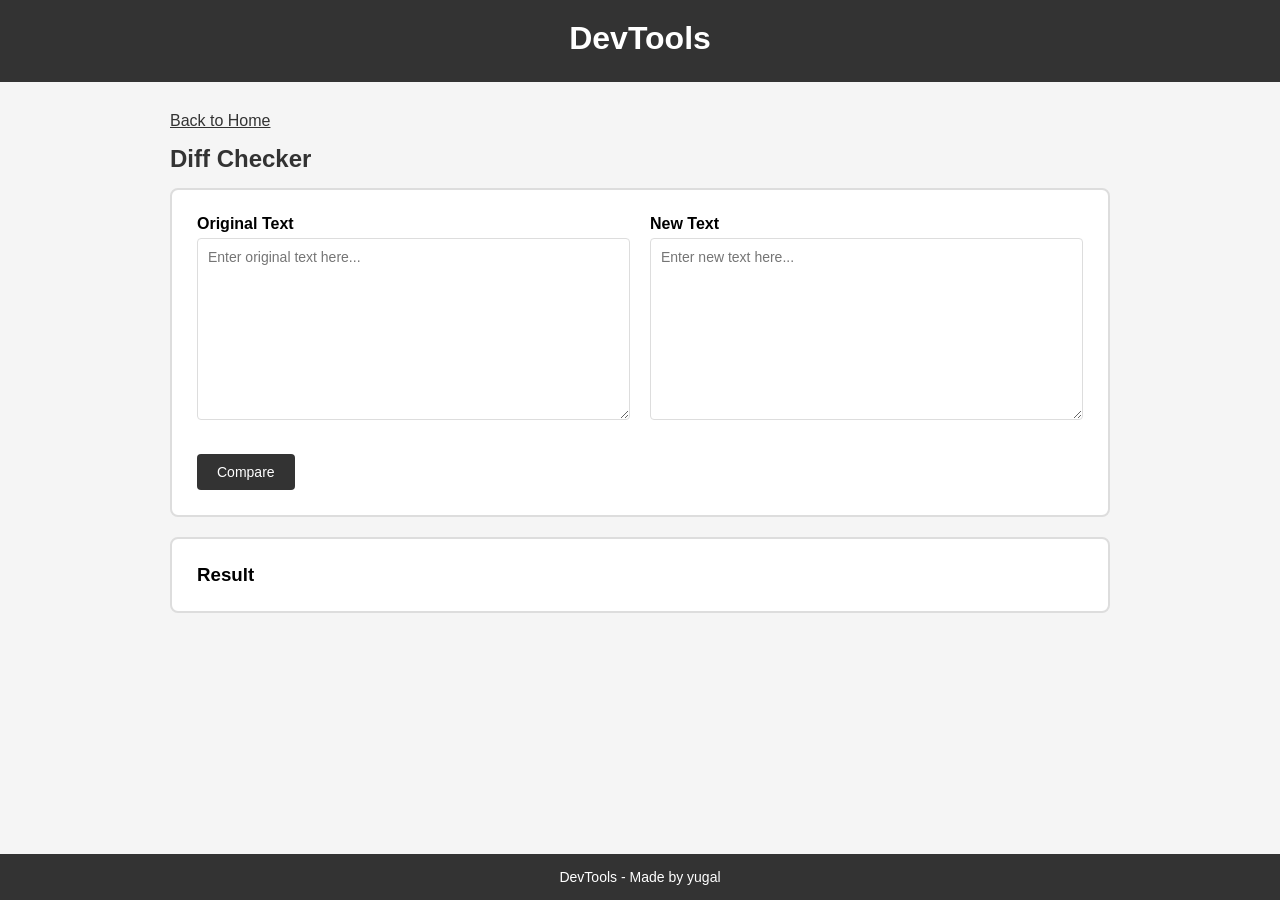
==== diff.html @ 2b7f2846 "diff checker added" ====
<!DOCTYPE html>
<html lang="en">
<head>
    <meta charset="UTF-8">
    <meta name="viewport" content="width=device-width, initial-scale=1.0">
    <title>Diff Checker - DevTools</title>
    <link rel="stylesheet" href="css/style.css">
    <link rel="stylesheet" href="css/diff.css">
</head>
<body>
    <header>
        <h1>DevTools</h1>
    </header>

    <main>
        <a href="index.html" class="nav-link">Back to Home</a>
        <h2>Diff Checker</h2>

        <div class="container">
            <div class="diff-inputs">
                <div>
                    <label for="originalText">Original Text</label>
                    <textarea id="originalText" rows="10" placeholder="Enter original text here..."></textarea>
                </div>
                <div>
                    <label for="newText">New Text</label>
                    <textarea id="newText" rows="10" placeholder="Enter new text here..."></textarea>
                </div>
            </div>
            <button id="compareBtn">Compare</button>
        </div>

        <div class="container">
            <h3>Result</h3>
            <div id="diffResult" class="diff-result"></div>
        </div>
    </main>

    <footer>
        <p>DevTools - Made by yugal</p>
    </footer>

    <script src="js/diff.js"></script>
</body>
</html>
---- css/style.css ----
* {
    margin: 0;
    padding: 0;
    box-sizing: border-box;
}

body {
    font-family: Arial, sans-serif;
    background-color: #f5f5f5;
    min-height: 100vh;
    display: flex;
    flex-direction: column;
}

header {
    background-color: #333;
    color: white;
    padding: 20px;
    text-align: center;
}

header h1 {
    margin-bottom: 5px;
}

main {
    flex: 1;
    padding: 30px;
    max-width: 1000px;
    margin: 0 auto;
    width: 100%;
}

.cards {
    display: grid;
    grid-template-columns: repeat(auto-fit, minmax(200px, 1fr));
    gap: 20px;
}

.card {
    background-color: white;
    border: 2px solid #ddd;
    border-radius: 8px;
    padding: 25px;
    text-align: center;
    text-decoration: none;
    color: #333;
    transition: border-color 0.2s;
}

.card:hover {
    border-color: #333;
}

.card h2 {
    color: #333;
    margin-bottom: 10px;
}

.card p {
    color: #666;
    font-size: 14px;
}

footer {
    background-color: #333;
    color: white;
    padding: 15px;
    text-align: center;
    font-size: 14px;
}

/* Form elements */
.container {
    background-color: white;
    border: 2px solid #ddd;
    border-radius: 8px;
    padding: 25px;
    margin-bottom: 20px;
}

h2 {
    margin-bottom: 15px;
    color: #333;
}

label {
    display: block;
    margin-bottom: 5px;
    font-weight: bold;
}

textarea, input[type="text"] {
    width: 100%;
    padding: 10px;
    border: 1px solid #ddd;
    border-radius: 4px;
    font-family: Arial, sans-serif;
    font-size: 14px;
    margin-bottom: 15px;
}

textarea {
    resize: vertical;
}

button {
    background-color: #333;
    color: white;
    border: none;
    padding: 10px 20px;
    border-radius: 4px;
    cursor: pointer;
    font-size: 14px;
}

button:hover {
    background-color: #555;
}

.btn-secondary {
    background-color: #666;
}

.btn-secondary:hover {
    background-color: #888;
}

.btn-danger {
    background-color: #c33;
}

.btn-danger:hover {
    background-color: #a55;
}

.nav-link {
    display: inline-block;
    margin-bottom: 15px;
    color: #333;
    text-decoration: underline;
}

.result-area {
    margin-top: 20px;
    padding: 15px;
    background-color: #f9f9f9;
    border: 1px solid #ddd;
    border-radius: 4px;
    white-space: pre-wrap;
    font-family: monospace;
    font-size: 14px;
    overflow-x: auto;
}

table {
    width: 100%;
    border-collapse: collapse;
    margin-top: 15px;
}

th, td {
    border: 1px solid #ddd;
    padding: 10px;
    text-align: left;
}

th {
    background-color: #f5f5f5;
}

.copy-btn {
    margin-left: 10px;
    font-size: 12px;
    padding: 5px 10px;
}
---- css/diff.css ----
.diff-inputs {
    display: grid;
    grid-template-columns: 1fr 1fr;
    gap: 20px;
    margin-bottom: 15px;
}

.diff-result {
    font-family: monospace;
    font-size: 14px;
    line-height: 1.6;
}

.diff-line {
    padding: 2px 10px;
    margin: 0;
    border-left: 3px solid transparent;
}

.diff-line.added {
    background-color: #d4edda;
    border-left-color: #28a745;
}

.diff-line.removed {
    background-color: #f8d7da;
    border-left-color: #dc3545;
}

.diff-line.changed {
    background-color: #fff3cd;
    border-left-color: #ffc107;
}

.diff-line.unchanged {
    background-color: #f9f9f9;
    border-left-color: #ddd;
}

.diff-label {
    display: inline-block;
    width: 60px;
    font-weight: bold;
}

.diff-summary {
    margin-top: 15px;
    padding: 10px;
    background-color: #f5f5f5;
    border-radius: 4px;
}

@media (max-width: 600px) {
    .diff-inputs {
        grid-template-columns: 1fr;
    }
}
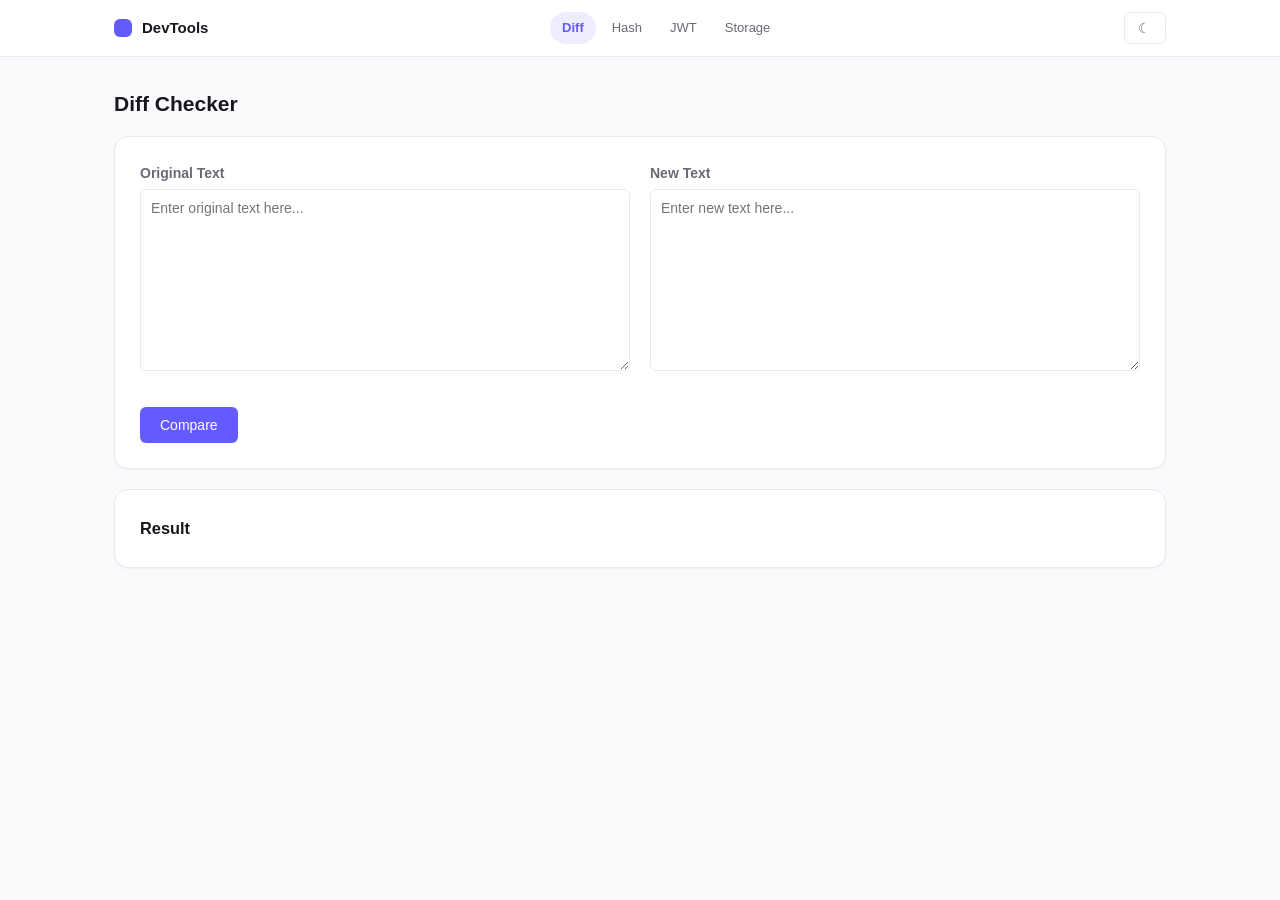
==== commit 10c81b6c: "added dark theme toggle" ====
--- a/diff.html
+++ b/diff.html
@@ -6,14 +6,34 @@
     <title>Diff Checker - DevTools</title>
     <link rel="stylesheet" href="css/style.css">
     <link rel="stylesheet" href="css/diff.css">
+    <script>
+    (function () {
+        var t = localStorage.getItem('devtools-theme');
+        if (t !== 'dark' && t !== 'light') {
+            t = window.matchMedia('(prefers-color-scheme: dark)').matches ? 'dark' : 'light';
+        }
+        document.documentElement.dataset.theme = t;
+    })();
+    </script>
 </head>
 <body>
-    <header>
-        <h1>DevTools</h1>
-    </header>
+    <nav class="site-nav">
+        <div class="nav-inner">
+            <a class="brand" href="index.html"><span class="brand-logo"></span>DevTools</a>
+            <div class="nav-links">
+                <a class="nav-link active" aria-current="page" href="diff.html">Diff</a>
+                <a class="nav-link" href="hash.html">Hash</a>
+                <a class="nav-link" href="jwt.html">JWT</a>
+                <a class="nav-link" href="storage.html">Storage</a>
+            </div>
+            <button class="theme-toggle" type="button" aria-label="Toggle dark mode" title="Toggle dark mode" aria-pressed="false">
+                <span class="icon-moon">☾</span>
+                <span class="icon-sun">☀</span>
+            </button>
+        </div>
+    </nav>
 
     <main>
-        <a href="index.html" class="nav-link">Back to Home</a>
         <h2>Diff Checker</h2>
 
         <div class="container">
@@ -36,10 +56,7 @@
         </div>
     </main>
 
-    <footer>
-        <p>DevTools - Made by yugal</p>
-    </footer>
-
+    <script src="js/theme.js"></script>
     <script src="js/diff.js"></script>
 </body>
 </html>
--- a/css/style.css
+++ b/css/style.css
@@ -1,3 +1,61 @@
+/* Design tokens */
+:root {
+    --bg: #fafafd;
+    --surface: #ffffff;
+    --surface-2: #f4f4f8;
+    --text: #17171d;
+    --text-secondary: #6a6a76;
+    --text-faint: #9a9aa6;
+    --border: #e9e9f0;
+    --border-strong: #d9d9e3;
+    --primary: #635bff;
+    --primary-hover: #5851e6;
+    --primary-soft: #eeedff;
+    --on-primary: #ffffff;
+    --success: #0e9f6e;
+    --success-soft: #e6faf3;
+    --warning: #d97a0a;
+    --warning-soft: #fff4e5;
+    --danger: #d64545;
+    --danger-soft: #fdecec;
+    --focus-ring: rgba(99, 91, 255, .25);
+    --shadow-sm: 0 1px 2px rgba(23, 23, 29, .04);
+    --shadow-md: 0 4px 12px rgba(23, 23, 29, .06);
+    --shadow-accent: 0 4px 14px rgba(99, 91, 255, .10);
+    --radius-sm: 6px;
+    --radius-md: 10px;
+    --radius-lg: 14px;
+    --font-sans: -apple-system, BlinkMacSystemFont, "Segoe UI", Roboto, "Helvetica Neue", Arial, sans-serif;
+    --font-mono: ui-monospace, "Cascadia Code", "SF Mono", Menlo, Consolas, monospace;
+    color-scheme: light;
+}
+
+:root[data-theme="dark"] {
+    --bg: #0f0f14;
+    --surface: #17171f;
+    --surface-2: #1e1e28;
+    --text: #e8e8f0;
+    --text-secondary: #9a9aa8;
+    --text-faint: #6a6a78;
+    --border: #262632;
+    --border-strong: #34344a;
+    --primary: #8784ff;
+    --primary-hover: #9694ff;
+    --primary-soft: rgba(99, 91, 255, .16);
+    --on-primary: #0f0f14;
+    --success: #3ecf8e;
+    --success-soft: rgba(14, 159, 110, .15);
+    --warning: #f5a623;
+    --warning-soft: rgba(217, 122, 10, .15);
+    --danger: #ff7a7a;
+    --danger-soft: rgba(214, 69, 69, .15);
+    --focus-ring: rgba(135, 132, 255, .28);
+    --shadow-sm: 0 1px 2px rgba(0, 0, 0, .30);
+    --shadow-md: 0 4px 12px rgba(0, 0, 0, .40);
+    --shadow-accent: 0 4px 14px rgba(135, 132, 255, .14);
+    color-scheme: dark;
+}
+
 * {
     margin: 0;
     padding: 0;
@@ -5,32 +63,131 @@
 }
 
 body {
-    font-family: Arial, sans-serif;
-    background-color: #f5f5f5;
+    font-family: var(--font-sans);
+    background-color: var(--bg);
+    color: var(--text);
     min-height: 100vh;
     display: flex;
     flex-direction: column;
-}
-
-header {
-    background-color: #333;
-    color: white;
-    padding: 20px;
-    text-align: center;
-}
-
-header h1 {
-    margin-bottom: 5px;
+    font-size: 14px;
+    line-height: 1.6;
+}
+
+/* App shell */
+.site-nav {
+    position: sticky;
+    top: 0;
+    z-index: 50;
+    background-color: var(--surface);
+    border-bottom: 1px solid var(--border);
+}
+
+.nav-inner {
+    max-width: 1100px;
+    margin: 0 auto;
+    padding: 0 24px;
+    min-height: 56px;
+    display: flex;
+    align-items: center;
+    justify-content: space-between;
+    gap: 16px;
+}
+
+.brand {
+    display: flex;
+    align-items: center;
+    gap: 10px;
+    font-size: 15px;
+    font-weight: 700;
+    color: var(--text);
+    text-decoration: none;
+}
+
+.brand-logo {
+    width: 18px;
+    height: 18px;
+    border-radius: 6px;
+    background-color: var(--primary);
+}
+
+.nav-links {
+    display: flex;
+    gap: 4px;
+    overflow-x: auto;
+}
+
+.nav-link {
+    font-size: 13px;
+    color: var(--text-secondary);
+    text-decoration: none;
+    padding: 6px 12px;
+    border-radius: 999px;
+    white-space: nowrap;
+    transition: background-color .15s ease, color .15s ease;
+}
+
+.nav-link:hover {
+    color: var(--text);
+    background-color: var(--surface-2);
+}
+
+.nav-link.active {
+    color: var(--primary);
+    background-color: var(--primary-soft);
+    font-weight: 600;
+}
+
+.theme-toggle {
+    width: 32px;
+    height: 32px;
+    flex: none;
+    display: flex;
+    align-items: center;
+    justify-content: center;
+    font-size: 14px;
+    border: 1px solid var(--border);
+    background-color: var(--surface);
+    color: var(--text-secondary);
+    border-radius: var(--radius-sm);
+    cursor: pointer;
+    transition: border-color .15s ease, color .15s ease;
+}
+
+.theme-toggle:hover {
+    border-color: var(--border-strong);
+    color: var(--text);
+}
+
+.theme-toggle .icon-sun {
+    display: none;
+}
+
+:root[data-theme="dark"] .theme-toggle .icon-sun {
+    display: inline;
+}
+
+:root[data-theme="dark"] .theme-toggle .icon-moon {
+    display: none;
+}
+
+@media (max-width: 640px) {
+    .nav-inner {
+        flex-direction: column;
+        align-items: stretch;
+        padding: 10px 16px;
+        gap: 8px;
+    }
 }
 
 main {
     flex: 1;
-    padding: 30px;
-    max-width: 1000px;
+    padding: 30px 24px;
+    max-width: 1100px;
     margin: 0 auto;
     width: 100%;
 }
 
+/* Legacy components, tokenized (redesigned in the next commit) */
 .cards {
     display: grid;
     grid-template-columns: repeat(auto-fit, minmax(200px, 1fr));
@@ -38,64 +195,64 @@
 }
 
 .card {
-    background-color: white;
-    border: 2px solid #ddd;
-    border-radius: 8px;
+    background-color: var(--surface);
+    border: 1px solid var(--border);
+    border-radius: var(--radius-lg);
     padding: 25px;
     text-align: center;
     text-decoration: none;
-    color: #333;
-    transition: border-color 0.2s;
+    color: var(--text);
+    box-shadow: var(--shadow-sm);
+    transition: border-color .2s ease, box-shadow .2s ease, transform .2s ease;
 }
 
 .card:hover {
-    border-color: #333;
+    border-color: var(--border-strong);
 }
 
 .card h2 {
-    color: #333;
+    color: var(--text);
     margin-bottom: 10px;
 }
 
 .card p {
-    color: #666;
-    font-size: 14px;
-}
-
-footer {
-    background-color: #333;
-    color: white;
-    padding: 15px;
-    text-align: center;
-    font-size: 14px;
-}
-
-/* Form elements */
+    color: var(--text-secondary);
+    font-size: 14px;
+}
+
 .container {
-    background-color: white;
-    border: 2px solid #ddd;
-    border-radius: 8px;
+    background-color: var(--surface);
+    border: 1px solid var(--border);
+    border-radius: var(--radius-lg);
     padding: 25px;
     margin-bottom: 20px;
+    box-shadow: var(--shadow-sm);
 }
 
 h2 {
     margin-bottom: 15px;
-    color: #333;
+    color: var(--text);
+}
+
+h3 {
+    color: var(--text);
 }
 
 label {
     display: block;
     margin-bottom: 5px;
     font-weight: bold;
+    color: var(--text-secondary);
 }
 
 textarea, input[type="text"] {
     width: 100%;
     padding: 10px;
-    border: 1px solid #ddd;
-    border-radius: 4px;
-    font-family: Arial, sans-serif;
+    border: 1px solid var(--border);
+    background-color: var(--surface);
+    color: var(--text);
+    border-radius: var(--radius-sm);
+    font-family: var(--font-sans);
     font-size: 14px;
     margin-bottom: 15px;
 }
@@ -105,51 +262,52 @@
 }
 
 button {
-    background-color: #333;
-    color: white;
+    background-color: var(--primary);
+    color: var(--on-primary);
     border: none;
     padding: 10px 20px;
-    border-radius: 4px;
+    border-radius: var(--radius-sm);
     cursor: pointer;
     font-size: 14px;
+    font-family: var(--font-sans);
+    transition: background-color .15s ease;
 }
 
 button:hover {
-    background-color: #555;
+    background-color: var(--primary-hover);
 }
 
 .btn-secondary {
-    background-color: #666;
+    background-color: var(--surface);
+    color: var(--text);
+    border: 1px solid var(--border-strong);
 }
 
 .btn-secondary:hover {
-    background-color: #888;
+    background-color: var(--surface-2);
 }
 
 .btn-danger {
-    background-color: #c33;
+    background-color: var(--danger-soft);
+    color: var(--danger);
+    border: 1px solid var(--danger);
 }
 
 .btn-danger:hover {
-    background-color: #a55;
-}
-
-.nav-link {
-    display: inline-block;
-    margin-bottom: 15px;
-    color: #333;
-    text-decoration: underline;
+    background-color: var(--danger);
+    color: #ffffff;
 }
 
 .result-area {
     margin-top: 20px;
     padding: 15px;
-    background-color: #f9f9f9;
-    border: 1px solid #ddd;
-    border-radius: 4px;
+    background-color: var(--surface-2);
+    border: 1px solid var(--border);
+    border-radius: var(--radius-sm);
     white-space: pre-wrap;
-    font-family: monospace;
-    font-size: 14px;
+    font-family: var(--font-mono);
+    font-size: 14px;
+    color: var(--text);
     overflow-x: auto;
 }
 
@@ -160,13 +318,18 @@
 }
 
 th, td {
-    border: 1px solid #ddd;
+    border-bottom: 1px solid var(--border);
     padding: 10px;
     text-align: left;
+    color: var(--text);
 }
 
 th {
-    background-color: #f5f5f5;
+    background-color: var(--surface-2);
+    color: var(--text-faint);
+    font-size: 11px;
+    text-transform: uppercase;
+    letter-spacing: .06em;
 }
 
 .copy-btn {
@@ -174,3 +337,8 @@
     font-size: 12px;
     padding: 5px 10px;
 }
+
+:focus-visible {
+    outline: 2px solid var(--primary);
+    outline-offset: 2px;
+}
--- a/css/diff.css
+++ b/css/diff.css
@@ -9,6 +9,7 @@
     font-family: monospace;
     font-size: 14px;
     line-height: 1.6;
+    color: var(--text);
 }
 
 .diff-line {
@@ -18,23 +19,23 @@
 }
 
 .diff-line.added {
-    background-color: #d4edda;
-    border-left-color: #28a745;
+    background-color: var(--success-soft);
+    border-left-color: var(--success);
 }
 
 .diff-line.removed {
-    background-color: #f8d7da;
-    border-left-color: #dc3545;
+    background-color: var(--danger-soft);
+    border-left-color: var(--danger);
 }
 
 .diff-line.changed {
-    background-color: #fff3cd;
-    border-left-color: #ffc107;
+    background-color: var(--warning-soft);
+    border-left-color: var(--warning);
 }
 
 .diff-line.unchanged {
-    background-color: #f9f9f9;
-    border-left-color: #ddd;
+    background-color: transparent;
+    border-left-color: var(--border);
 }
 
 .diff-label {
@@ -46,7 +47,7 @@
 .diff-summary {
     margin-top: 15px;
     padding: 10px;
-    background-color: #f5f5f5;
+    background-color: var(--surface-2);
     border-radius: 4px;
 }
 
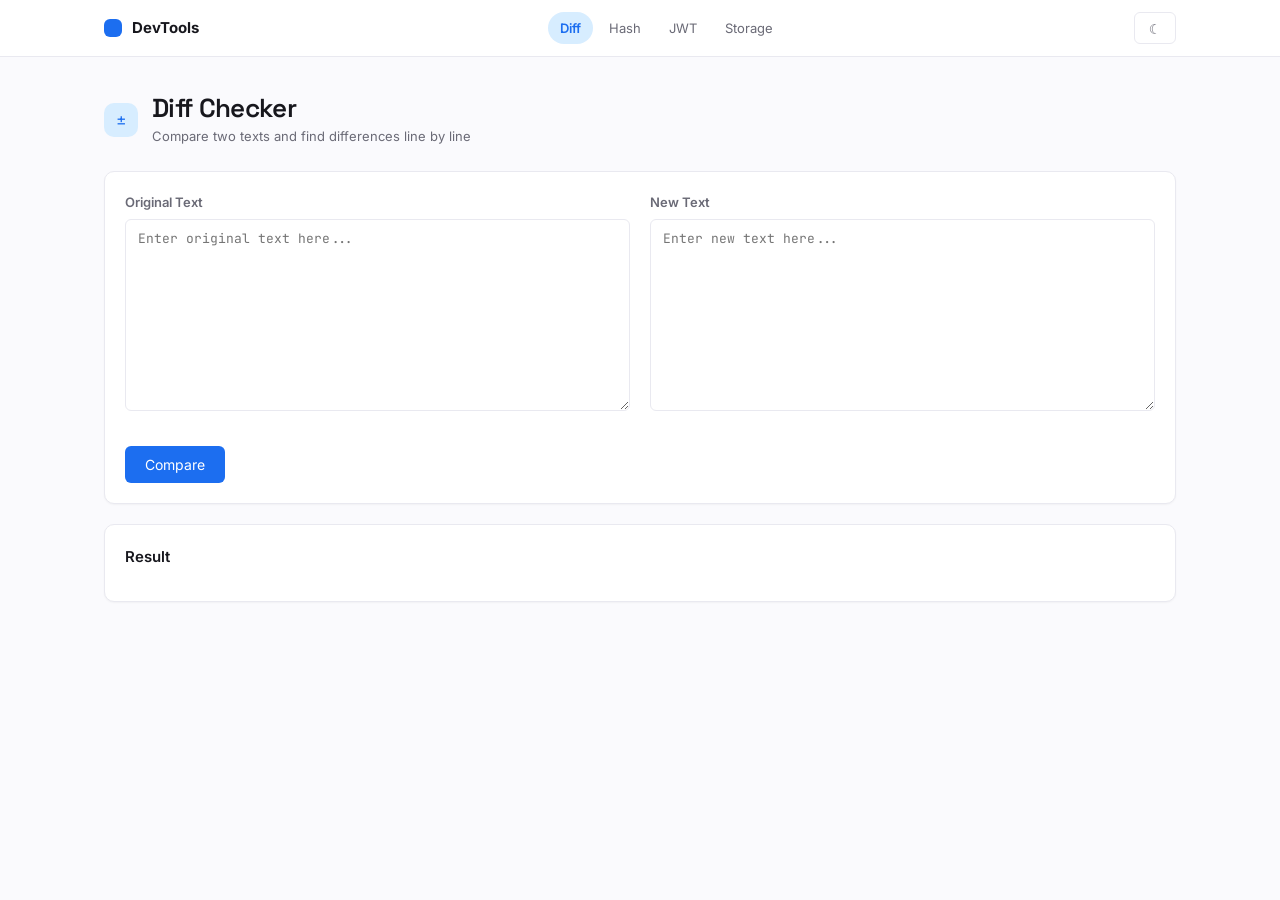
==== commit 621450ee: "redesigned ui with clean design system" ====
--- a/diff.html
+++ b/diff.html
@@ -4,6 +4,7 @@
     <meta charset="UTF-8">
     <meta name="viewport" content="width=device-width, initial-scale=1.0">
     <title>Diff Checker - DevTools</title>
+    <link rel="stylesheet" href="https://fonts.googleapis.com/css2?family=Space+Grotesk:wght@400;500;600;700&family=Inter:wght@400;500;600&family=JetBrains+Mono:wght@400;500;600&display=swap">
     <link rel="stylesheet" href="css/style.css">
     <link rel="stylesheet" href="css/diff.css">
     <script>
@@ -34,17 +35,23 @@
     </nav>
 
     <main>
-        <h2>Diff Checker</h2>
+        <div class="page-head">
+            <div class="tool-icon tint-blue">±</div>
+            <div>
+                <h1 class="page-title">Diff Checker</h1>
+                <p class="page-desc">Compare two texts and find differences line by line</p>
+            </div>
+        </div>
 
         <div class="container">
             <div class="diff-inputs">
                 <div>
                     <label for="originalText">Original Text</label>
-                    <textarea id="originalText" rows="10" placeholder="Enter original text here..."></textarea>
+                    <textarea id="originalText" class="mono" rows="10" placeholder="Enter original text here..."></textarea>
                 </div>
                 <div>
                     <label for="newText">New Text</label>
-                    <textarea id="newText" rows="10" placeholder="Enter new text here..."></textarea>
+                    <textarea id="newText" class="mono" rows="10" placeholder="Enter new text here..."></textarea>
                 </div>
             </div>
             <button id="compareBtn">Compare</button>
--- a/css/style.css
+++ b/css/style.css
@@ -8,9 +8,9 @@
     --text-faint: #9a9aa6;
     --border: #e9e9f0;
     --border-strong: #d9d9e3;
-    --primary: #635bff;
-    --primary-hover: #5851e6;
-    --primary-soft: #eeedff;
+    --primary: oklch(57% 0.21 260);
+    --primary-hover: oklch(50% 0.22 260);
+    --primary-soft: oklch(94% 0.05 258);
     --on-primary: #ffffff;
     --success: #0e9f6e;
     --success-soft: #e6faf3;
@@ -18,41 +18,42 @@
     --warning-soft: #fff4e5;
     --danger: #d64545;
     --danger-soft: #fdecec;
-    --focus-ring: rgba(99, 91, 255, .25);
+    --focus-ring: oklch(57% 0.21 260 / .25);
     --shadow-sm: 0 1px 2px rgba(23, 23, 29, .04);
     --shadow-md: 0 4px 12px rgba(23, 23, 29, .06);
-    --shadow-accent: 0 4px 14px rgba(99, 91, 255, .10);
+    --shadow-accent: 0 4px 14px oklch(57% 0.21 260 / .10);
     --radius-sm: 6px;
     --radius-md: 10px;
     --radius-lg: 14px;
-    --font-sans: -apple-system, BlinkMacSystemFont, "Segoe UI", Roboto, "Helvetica Neue", Arial, sans-serif;
-    --font-mono: ui-monospace, "Cascadia Code", "SF Mono", Menlo, Consolas, monospace;
+    --font-display: "Space Grotesk", "Inter", ui-sans-serif, system-ui, -apple-system, "Segoe UI", sans-serif;
+    --font-sans: "Inter", ui-sans-serif, system-ui, -apple-system, BlinkMacSystemFont, "Segoe UI", Roboto, "Helvetica Neue", Arial, sans-serif;
+    --font-mono: "JetBrains Mono", ui-monospace, "Cascadia Code", "SF Mono", Menlo, Consolas, monospace;
     color-scheme: light;
 }
 
 :root[data-theme="dark"] {
-    --bg: #0f0f14;
-    --surface: #17171f;
-    --surface-2: #1e1e28;
-    --text: #e8e8f0;
-    --text-secondary: #9a9aa8;
-    --text-faint: #6a6a78;
-    --border: #262632;
-    --border-strong: #34344a;
-    --primary: #8784ff;
-    --primary-hover: #9694ff;
-    --primary-soft: rgba(99, 91, 255, .16);
-    --on-primary: #0f0f14;
-    --success: #3ecf8e;
-    --success-soft: rgba(14, 159, 110, .15);
-    --warning: #f5a623;
-    --warning-soft: rgba(217, 122, 10, .15);
-    --danger: #ff7a7a;
-    --danger-soft: rgba(214, 69, 69, .15);
-    --focus-ring: rgba(135, 132, 255, .28);
-    --shadow-sm: 0 1px 2px rgba(0, 0, 0, .30);
-    --shadow-md: 0 4px 12px rgba(0, 0, 0, .40);
-    --shadow-accent: 0 4px 14px rgba(135, 132, 255, .14);
+    --bg: #0a0a0a;
+    --surface: #141414;
+    --surface-2: #1b1b1b;
+    --text: #f4f4f5;
+    --text-secondary: #a1a1aa;
+    --text-faint: #71717a;
+    --border: #27272a;
+    --border-strong: #3f3f46;
+    --primary: oklch(70% 0.17 262);
+    --primary-hover: oklch(76% 0.15 262);
+    --primary-soft: oklch(27% 0.07 260);
+    --on-primary: #0a0a0a;
+    --success: #4ade80;
+    --success-soft: rgba(74, 222, 128, .15);
+    --warning: #fbbf24;
+    --warning-soft: rgba(251, 191, 36, .15);
+    --danger: #f87171;
+    --danger-soft: rgba(248, 113, 113, .15);
+    --focus-ring: oklch(70% 0.17 262 / .30);
+    --shadow-sm: 0 1px 2px rgba(0, 0, 0, .45);
+    --shadow-md: 0 4px 12px rgba(0, 0, 0, .55);
+    --shadow-accent: 0 4px 14px oklch(70% 0.17 262 / .16);
     color-scheme: dark;
 }
 
@@ -83,7 +84,7 @@
 }
 
 .nav-inner {
-    max-width: 1100px;
+    max-width: 1120px;
     margin: 0 auto;
     padding: 0 24px;
     min-height: 56px;
@@ -107,7 +108,7 @@
     width: 18px;
     height: 18px;
     border-radius: 6px;
-    background-color: var(--primary);
+    background: var(--primary);
 }
 
 .nav-links {
@@ -181,100 +182,127 @@
 
 main {
     flex: 1;
-    padding: 30px 24px;
-    max-width: 1100px;
+    padding: 36px 24px 64px;
+    max-width: 1120px;
     margin: 0 auto;
     width: 100%;
 }
 
-/* Legacy components, tokenized (redesigned in the next commit) */
-.cards {
-    display: grid;
-    grid-template-columns: repeat(auto-fit, minmax(200px, 1fr));
-    gap: 20px;
-}
-
-.card {
+/* Page header (tool pages) */
+.page-head {
+    display: flex;
+    align-items: center;
+    gap: 14px;
+    margin-bottom: 24px;
+}
+
+.page-title {
+    font-family: var(--font-display);
+    font-size: 26px;
+    font-weight: 600;
+    letter-spacing: -.025em;
+    color: var(--text);
+    line-height: 1.2;
+}
+
+.page-desc {
+    font-size: 13px;
+    color: var(--text-secondary);
+    margin-top: 2px;
+}
+
+/* Tool icon chips */
+.tool-icon {
+    width: 34px;
+    height: 34px;
+    flex: none;
+    display: flex;
+    align-items: center;
+    justify-content: center;
+    border-radius: var(--radius-md);
+    font-size: 16px;
+    transition: transform .15s ease;
+}
+
+.tint-indigo, .tint-blue, .tint-green, .tint-amber {
+    background: var(--primary-soft);
+    color: var(--primary);
+}
+
+
+/* Content panels */
+.container {
     background-color: var(--surface);
     border: 1px solid var(--border);
-    border-radius: var(--radius-lg);
-    padding: 25px;
-    text-align: center;
-    text-decoration: none;
-    color: var(--text);
-    box-shadow: var(--shadow-sm);
-    transition: border-color .2s ease, box-shadow .2s ease, transform .2s ease;
-}
-
-.card:hover {
-    border-color: var(--border-strong);
-}
-
-.card h2 {
-    color: var(--text);
-    margin-bottom: 10px;
-}
-
-.card p {
-    color: var(--text-secondary);
-    font-size: 14px;
-}
-
-.container {
-    background-color: var(--surface);
-    border: 1px solid var(--border);
-    border-radius: var(--radius-lg);
-    padding: 25px;
+    border-radius: var(--radius-md);
+    padding: 20px;
     margin-bottom: 20px;
     box-shadow: var(--shadow-sm);
 }
 
-h2 {
-    margin-bottom: 15px;
-    color: var(--text);
-}
-
 h3 {
-    color: var(--text);
-}
-
+    font-size: 15px;
+    font-weight: 600;
+    color: var(--text);
+    margin-bottom: 12px;
+}
+
+/* Forms */
 label {
     display: block;
-    margin-bottom: 5px;
-    font-weight: bold;
+    font-size: 13px;
+    font-weight: 600;
     color: var(--text-secondary);
-}
-
-textarea, input[type="text"] {
+    margin-bottom: 6px;
+}
+
+textarea, input[type="text"], select {
     width: 100%;
-    padding: 10px;
+    padding: 10px 12px;
     border: 1px solid var(--border);
     background-color: var(--surface);
     color: var(--text);
     border-radius: var(--radius-sm);
     font-family: var(--font-sans);
-    font-size: 14px;
-    margin-bottom: 15px;
+    font-size: 13.5px;
+    margin-bottom: 14px;
+    transition: border-color .15s ease, box-shadow .15s ease;
+}
+
+textarea:focus, input[type="text"]:focus, select:focus {
+    outline: none;
+    border-color: var(--primary);
+    box-shadow: 0 0 0 3px var(--focus-ring);
 }
 
 textarea {
     resize: vertical;
 }
 
+textarea.mono, input.mono {
+    font-family: var(--font-mono);
+    font-size: 13px;
+}
+
+/* Buttons */
 button {
+    font-family: var(--font-sans);
+    font-size: 14px;
+    padding: 10px 20px;
+    border-radius: var(--radius-sm);
+    border: none;
+    cursor: pointer;
     background-color: var(--primary);
     color: var(--on-primary);
-    border: none;
-    padding: 10px 20px;
-    border-radius: var(--radius-sm);
-    cursor: pointer;
-    font-size: 14px;
-    font-family: var(--font-sans);
-    transition: background-color .15s ease;
+    transition: background-color .15s ease, color .15s ease, border-color .15s ease;
 }
 
 button:hover {
     background-color: var(--primary-hover);
+}
+
+button + button {
+    margin-left: 8px;
 }
 
 .btn-secondary {
@@ -298,47 +326,59 @@
     color: #ffffff;
 }
 
-.result-area {
-    margin-top: 20px;
-    padding: 15px;
-    background-color: var(--surface-2);
-    border: 1px solid var(--border);
-    border-radius: var(--radius-sm);
-    white-space: pre-wrap;
-    font-family: var(--font-mono);
-    font-size: 14px;
-    color: var(--text);
-    overflow-x: auto;
-}
-
-table {
-    width: 100%;
-    border-collapse: collapse;
-    margin-top: 15px;
-}
-
-th, td {
-    border-bottom: 1px solid var(--border);
-    padding: 10px;
-    text-align: left;
-    color: var(--text);
-}
-
-th {
-    background-color: var(--surface-2);
-    color: var(--text-faint);
-    font-size: 11px;
-    text-transform: uppercase;
-    letter-spacing: .06em;
-}
-
 .copy-btn {
     margin-left: 10px;
     font-size: 12px;
     padding: 5px 10px;
 }
 
+.action-btn {
+    padding: 5px 10px;
+    font-size: 12px;
+}
+
+/* Browser surfaces: selection + scrollbars themed from the palette */
+::selection {
+    background: rgba(99, 91, 255, .22);
+}
+
+:root[data-theme="dark"] ::selection {
+    background: rgba(135, 132, 255, .30);
+}
+
+::-webkit-scrollbar {
+    width: 10px;
+    height: 10px;
+}
+
+::-webkit-scrollbar-track {
+    background: transparent;
+}
+
+::-webkit-scrollbar-thumb {
+    background: var(--border-strong);
+    border-radius: 999px;
+    border: 2px solid var(--bg);
+}
+
+::-webkit-scrollbar-thumb:hover {
+    background: var(--text-faint);
+}
+
+/* Focus visibility + reduced motion */
 :focus-visible {
     outline: 2px solid var(--primary);
     outline-offset: 2px;
-}
+    border-radius: var(--radius-sm);
+}
+
+@media (prefers-reduced-motion: reduce) {
+    html {
+        scroll-behavior: auto;
+    }
+
+    *, *::before, *::after {
+        transition-duration: .01ms !important;
+        animation-duration: .01ms !important;
+    }
+}
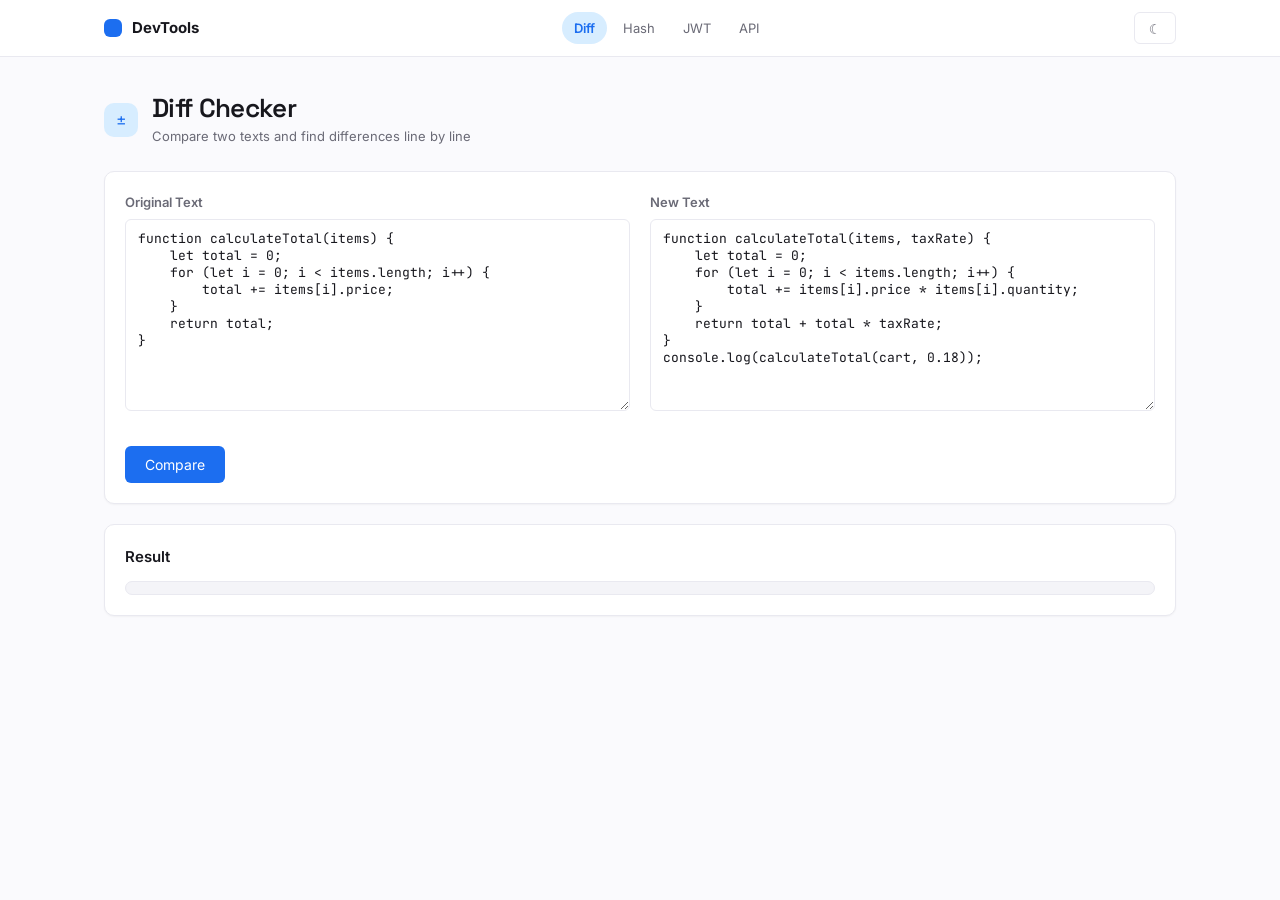
==== commit 40c09d8b: "added API Tester tool with request history and response" ====
--- a/diff.html
+++ b/diff.html
@@ -25,7 +25,7 @@
                 <a class="nav-link active" aria-current="page" href="diff.html">Diff</a>
                 <a class="nav-link" href="hash.html">Hash</a>
                 <a class="nav-link" href="jwt.html">JWT</a>
-                <a class="nav-link" href="storage.html">Storage</a>
+                <a class="nav-link" href="api.html">API</a>
             </div>
             <button class="theme-toggle" type="button" aria-label="Toggle dark mode" title="Toggle dark mode" aria-pressed="false">
                 <span class="icon-moon">☾</span>
@@ -47,11 +47,24 @@
             <div class="diff-inputs">
                 <div>
                     <label for="originalText">Original Text</label>
-                    <textarea id="originalText" class="mono" rows="10" placeholder="Enter original text here..."></textarea>
+                    <textarea id="originalText" class="mono" rows="10" placeholder="Enter original text here...">function calculateTotal(items) {
+    let total = 0;
+    for (let i = 0; i &lt; items.length; i++) {
+        total += items[i].price;
+    }
+    return total;
+}</textarea>
                 </div>
                 <div>
                     <label for="newText">New Text</label>
-                    <textarea id="newText" class="mono" rows="10" placeholder="Enter new text here..."></textarea>
+                    <textarea id="newText" class="mono" rows="10" placeholder="Enter new text here...">function calculateTotal(items, taxRate) {
+    let total = 0;
+    for (let i = 0; i &lt; items.length; i++) {
+        total += items[i].price * items[i].quantity;
+    }
+    return total + total * taxRate;
+}
+console.log(calculateTotal(cart, 0.18));</textarea>
                 </div>
             </div>
             <button id="compareBtn">Compare</button>
--- a/css/diff.css
+++ b/css/diff.css
@@ -6,14 +6,20 @@
 }
 
 .diff-result {
-    font-family: monospace;
+    font-family: var(--font-mono);
     font-size: 14px;
-    line-height: 1.6;
+    line-height: 1.65;
     color: var(--text);
+    background-color: var(--surface-2);
+    border: 1px solid var(--border);
+    border-radius: var(--radius-md);
+    padding: 6px 0;
+    overflow-x: auto;
+    font-variant-numeric: tabular-nums;
 }
 
 .diff-line {
-    padding: 2px 10px;
+    padding: 4px 14px;
     margin: 0;
     border-left: 3px solid transparent;
 }
@@ -40,15 +46,20 @@
 
 .diff-label {
     display: inline-block;
-    width: 60px;
-    font-weight: bold;
+    width: 72px;
+    font-weight: 600;
+    font-size: 11.5px;
+    text-transform: uppercase;
+    letter-spacing: .04em;
+    margin-right: 6px;
 }
 
 .diff-summary {
-    margin-top: 15px;
-    padding: 10px;
-    background-color: var(--surface-2);
-    border-radius: 4px;
+    margin: 12px 14px 6px;
+    padding-top: 12px;
+    border-top: 1px solid var(--border);
+    font-size: 13px;
+    color: var(--text-secondary);
 }
 
 @media (max-width: 600px) {
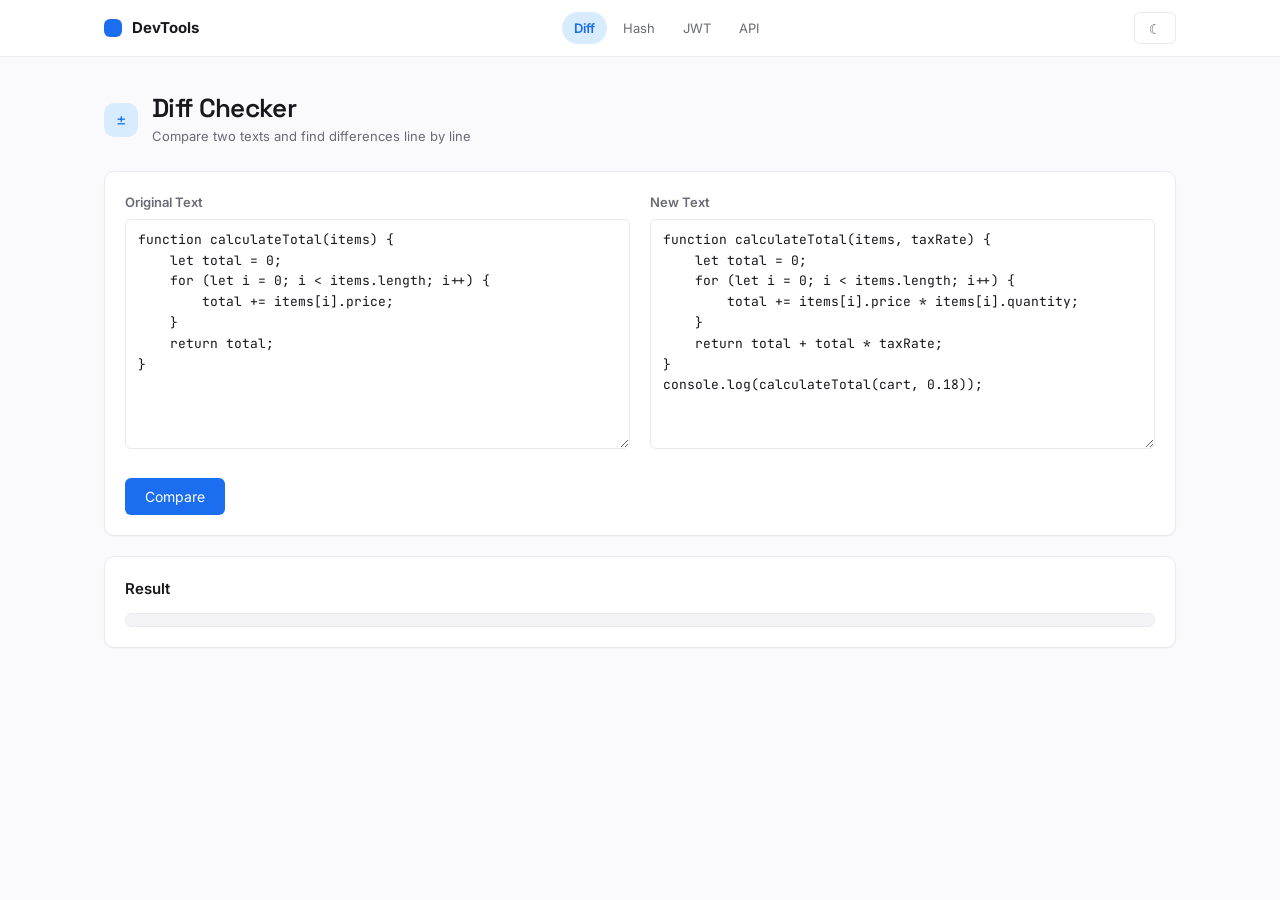
==== commit 727a09f5: "add hashing for files and improved the diff checker and jwt decoder" ====
--- a/diff.html
+++ b/diff.html
@@ -47,17 +47,22 @@
             <div class="diff-inputs">
                 <div>
                     <label for="originalText">Original Text</label>
-                    <textarea id="originalText" class="mono" rows="10" placeholder="Enter original text here...">function calculateTotal(items) {
+                    <div class="editor">
+                        <div id="originalBg" class="editor-bg mono" aria-hidden="true"></div>
+                        <textarea id="originalText" class="mono" rows="10" placeholder="Enter original text here...">function calculateTotal(items) {
     let total = 0;
     for (let i = 0; i &lt; items.length; i++) {
         total += items[i].price;
     }
     return total;
 }</textarea>
+                    </div>
                 </div>
                 <div>
                     <label for="newText">New Text</label>
-                    <textarea id="newText" class="mono" rows="10" placeholder="Enter new text here...">function calculateTotal(items, taxRate) {
+                    <div class="editor">
+                        <div id="newBg" class="editor-bg mono" aria-hidden="true"></div>
+                        <textarea id="newText" class="mono" rows="10" placeholder="Enter new text here...">function calculateTotal(items, taxRate) {
     let total = 0;
     for (let i = 0; i &lt; items.length; i++) {
         total += items[i].price * items[i].quantity;
@@ -65,6 +70,7 @@
     return total + total * taxRate;
 }
 console.log(calculateTotal(cart, 0.18));</textarea>
+                    </div>
                 </div>
             </div>
             <button id="compareBtn">Compare</button>
--- a/css/diff.css
+++ b/css/diff.css
@@ -62,6 +62,62 @@
     color: var(--text-secondary);
 }
 
+/* Highlighted input boxes: a coloured div sits behind a transparent textarea */
+.editor {
+    position: relative;
+    margin-bottom: 14px;
+    background-color: var(--surface);
+    border-radius: var(--radius-sm);
+}
+
+.editor textarea,
+.editor-bg {
+    font-family: var(--font-mono);
+    font-size: 13px;
+    line-height: 1.6;
+    padding: 10px 12px;
+    border: 1px solid transparent;
+    white-space: pre;
+    tab-size: 4;
+}
+
+.editor textarea {
+    position: relative;
+    z-index: 1;
+    display: block;
+    margin-bottom: 0;
+    background-color: transparent;
+    border-color: var(--border);
+    overflow: auto;
+    overflow-wrap: normal;
+}
+
+.editor-bg {
+    position: absolute;
+    inset: 0;
+    overflow: hidden;
+    color: transparent;
+    pointer-events: none;
+}
+
+.bg-line {
+    margin: 0 -12px;
+    padding: 0 12px;
+    min-width: max-content;
+}
+
+.bg-line.added {
+    background-color: var(--success-soft);
+}
+
+.bg-line.removed {
+    background-color: var(--danger-soft);
+}
+
+.bg-line.changed {
+    background-color: var(--warning-soft);
+}
+
 @media (max-width: 600px) {
     .diff-inputs {
         grid-template-columns: 1fr;
